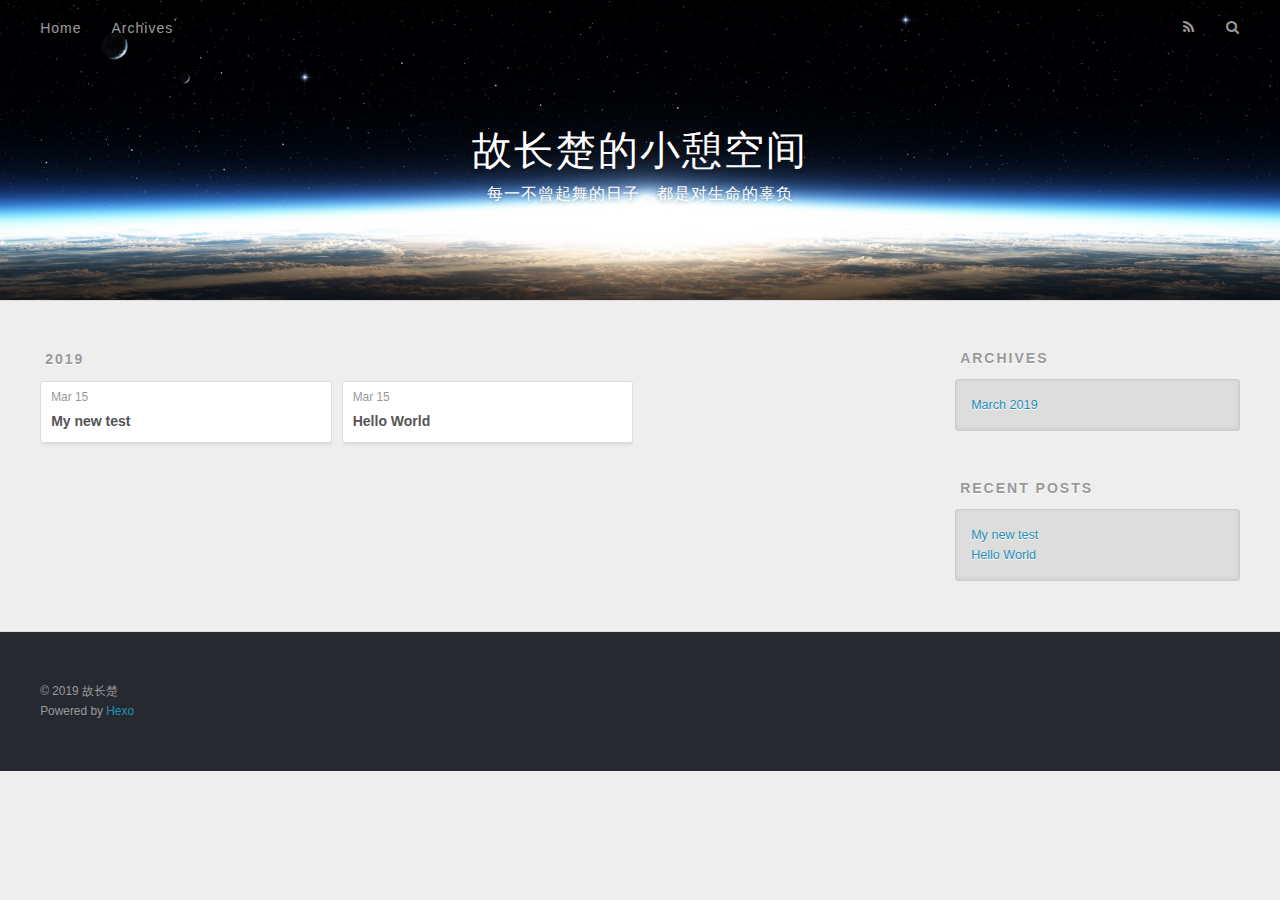
==== archives/index.html @ d53279ed "Site updated: 2019-03-15 10:27:36" ====
<!DOCTYPE html>
<html>
<head><meta name="generator" content="Hexo 3.8.0">
  <meta charset="utf-8">
  

  
  <title>Archives | 故长楚的小憩空间</title>
  <meta name="viewport" content="width=device-width, initial-scale=1, maximum-scale=1">
  <meta name="description" content="技术分享">
<meta name="keywords" content="WPF">
<meta property="og:type" content="website">
<meta property="og:title" content="故长楚的小憩空间">
<meta property="og:url" content="https://guchangchu.github.io/archives/index.html">
<meta property="og:site_name" content="故长楚的小憩空间">
<meta property="og:description" content="技术分享">
<meta property="og:locale" content="zh-Hans">
<meta name="twitter:card" content="summary">
<meta name="twitter:title" content="故长楚的小憩空间">
<meta name="twitter:description" content="技术分享">
  
    <link rel="alternate" href="/atom.xml" title="故长楚的小憩空间" type="application/atom+xml">
  
  
    <link rel="icon" href="/favicon.png">
  
  
    <link href="//fonts.googleapis.com/css?family=Source+Code+Pro" rel="stylesheet" type="text/css">
  
  <link rel="stylesheet" href="/css/style.css">
</head>
</html>
<body>
  <div id="container">
    <div id="wrap">
      <header id="header">
  <div id="banner"></div>
  <div id="header-outer" class="outer">
    <div id="header-title" class="inner">
      <h1 id="logo-wrap">
        <a href="/" id="logo">故长楚的小憩空间</a>
      </h1>
      
        <h2 id="subtitle-wrap">
          <a href="/" id="subtitle">每一不曾起舞的日子，都是对生命的辜负</a>
        </h2>
      
    </div>
    <div id="header-inner" class="inner">
      <nav id="main-nav">
        <a id="main-nav-toggle" class="nav-icon"></a>
        
          <a class="main-nav-link" href="/">Home</a>
        
          <a class="main-nav-link" href="/archives">Archives</a>
        
      </nav>
      <nav id="sub-nav">
        
          <a id="nav-rss-link" class="nav-icon" href="/atom.xml" title="RSS Feed"></a>
        
        <a id="nav-search-btn" class="nav-icon" title="Search"></a>
      </nav>
      <div id="search-form-wrap">
        <form action="//google.com/search" method="get" accept-charset="UTF-8" class="search-form"><input type="search" name="q" class="search-form-input" placeholder="Search"><button type="submit" class="search-form-submit">&#xF002;</button><input type="hidden" name="sitesearch" value="https://guchangchu.github.io"></form>
      </div>
    </div>
  </div>
</header>
      <div class="outer">
        <section id="main">
  
  
    
    
      
      
      <section class="archives-wrap">
        <div class="archive-year-wrap">
          <a href="/archives/2019" class="archive-year">2019</a>
        </div>
        <div class="archives">
    
    <article class="archive-article archive-type-post">
  <div class="archive-article-inner">
    <header class="archive-article-header">
      <a href="/2019/03/15/My-new-test/" class="archive-article-date">
  <time datetime="2019-03-15T08:45:38.000Z" itemprop="datePublished">Mar 15</time>
</a>
      
  
    <h1 itemprop="name">
      <a class="archive-article-title" href="/2019/03/15/My-new-test/">My new test</a>
    </h1>
  

    </header>
  </div>
</article>
  
    
    
    <article class="archive-article archive-type-post">
  <div class="archive-article-inner">
    <header class="archive-article-header">
      <a href="/2019/03/15/hello-world/" class="archive-article-date">
  <time datetime="2019-03-15T08:42:51.812Z" itemprop="datePublished">Mar 15</time>
</a>
      
  
    <h1 itemprop="name">
      <a class="archive-article-title" href="/2019/03/15/hello-world/">Hello World</a>
    </h1>
  

    </header>
  </div>
</article>
  
  
    </div></section>
  


</section>
        
          <aside id="sidebar">
  
    

  
    

  
    
  
    
  <div class="widget-wrap">
    <h3 class="widget-title">Archives</h3>
    <div class="widget">
      <ul class="archive-list"><li class="archive-list-item"><a class="archive-list-link" href="/archives/2019/03/">March 2019</a></li></ul>
    </div>
  </div>


  
    
  <div class="widget-wrap">
    <h3 class="widget-title">Recent Posts</h3>
    <div class="widget">
      <ul>
        
          <li>
            <a href="/2019/03/15/My-new-test/">My new test</a>
          </li>
        
          <li>
            <a href="/2019/03/15/hello-world/">Hello World</a>
          </li>
        
      </ul>
    </div>
  </div>

  
</aside>
        
      </div>
      <footer id="footer">
  
  <div class="outer">
    <div id="footer-info" class="inner">
      &copy; 2019 故长楚<br>
      Powered by <a href="http://hexo.io/" target="_blank">Hexo</a>
    </div>
  </div>
</footer>
    </div>
    <nav id="mobile-nav">
  
    <a href="/" class="mobile-nav-link">Home</a>
  
    <a href="/archives" class="mobile-nav-link">Archives</a>
  
</nav>
    

<script src="//ajax.googleapis.com/ajax/libs/jquery/2.0.3/jquery.min.js"></script>


  <link rel="stylesheet" href="/fancybox/jquery.fancybox.css">
  <script src="/fancybox/jquery.fancybox.pack.js"></script>


<script src="/js/script.js"></script>



  </div>
</body>
</html>
---- css/style.css ----
body {
  width: 100%;
}
body:before,
body:after {
  content: "";
  display: table;
}
body:after {
  clear: both;
}
html,
body,
div,
span,
applet,
object,
iframe,
h1,
h2,
h3,
h4,
h5,
h6,
p,
blockquote,
pre,
a,
abbr,
acronym,
address,
big,
cite,
code,
del,
dfn,
em,
img,
ins,
kbd,
q,
s,
samp,
small,
strike,
strong,
sub,
sup,
tt,
var,
dl,
dt,
dd,
ol,
ul,
li,
fieldset,
form,
label,
legend,
table,
caption,
tbody,
tfoot,
thead,
tr,
th,
td {
  margin: 0;
  padding: 0;
  border: 0;
  outline: 0;
  font-weight: inherit;
  font-style: inherit;
  font-family: inherit;
  font-size: 100%;
  vertical-align: baseline;
}
body {
  line-height: 1;
  color: #000;
  background: #fff;
}
ol,
ul {
  list-style: none;
}
table {
  border-collapse: separate;
  border-spacing: 0;
  vertical-align: middle;
}
caption,
th,
td {
  text-align: left;
  font-weight: normal;
  vertical-align: middle;
}
a img {
  border: none;
}
input,
button {
  margin: 0;
  padding: 0;
}
input::-moz-focus-inner,
button::-moz-focus-inner {
  border: 0;
  padding: 0;
}
@font-face {
  font-family: FontAwesome;
  font-style: normal;
  font-weight: normal;
  src: url("fonts/fontawesome-webfont.eot?v=#4.0.3");
  src: url("fonts/fontawesome-webfont.eot?#iefix&v=#4.0.3") format("embedded-opentype"), url("fonts/fontawesome-webfont.woff?v=#4.0.3") format("woff"), url("fonts/fontawesome-webfont.ttf?v=#4.0.3") format("truetype"), url("fonts/fontawesome-webfont.svg#fontawesomeregular?v=#4.0.3") format("svg");
}
html,
body,
#container {
  height: 100%;
}
body {
  background: #eee;
  font: 14px -apple-system, BlinkMacSystemFont, "Segoe UI", "Roboto", "Oxygen", "Ubuntu", "Cantarell", "Fira Sans", "Droid Sans", "Helvetica Neue", sans-serif;
  -webkit-text-size-adjust: 100%;
}
.outer {
  max-width: 1220px;
  margin: 0 auto;
  padding: 0 20px;
}
.outer:before,
.outer:after {
  content: "";
  display: table;
}
.outer:after {
  clear: both;
}
.inner {
  display: inline;
  float: left;
  width: 98.33333333333333%;
  margin: 0 0.833333333333333%;
}
.left,
.alignleft {
  float: left;
}
.right,
.alignright {
  float: right;
}
.clear {
  clear: both;
}
#container {
  position: relative;
}
.mobile-nav-on {
  overflow: hidden;
}
#wrap {
  height: 100%;
  width: 100%;
  position: absolute;
  top: 0;
  left: 0;
  -webkit-transition: 0.2s ease-out;
  -moz-transition: 0.2s ease-out;
  -ms-transition: 0.2s ease-out;
  transition: 0.2s ease-out;
  z-index: 1;
  background: #eee;
}
.mobile-nav-on #wrap {
  left: 280px;
}
@media screen and (min-width: 768px) {
  #main {
    display: inline;
    float: left;
    width: 73.33333333333333%;
    margin: 0 0.833333333333333%;
  }
}
.article-date,
.article-category-link,
.archive-year,
.widget-title {
  text-decoration: none;
  text-transform: uppercase;
  letter-spacing: 2px;
  color: #999;
  margin-bottom: 1em;
  margin-left: 5px;
  line-height: 1em;
  text-shadow: 0 1px #fff;
  font-weight: bold;
}
.article-inner,
.archive-article-inner {
  background: #fff;
  -webkit-box-shadow: 1px 2px 3px #ddd;
  box-shadow: 1px 2px 3px #ddd;
  border: 1px solid #ddd;
  border-radius: 3px;
}
.article-entry h1,
.widget h1 {
  font-size: 2em;
}
.article-entry h2,
.widget h2 {
  font-size: 1.5em;
}
.article-entry h3,
.widget h3 {
  font-size: 1.3em;
}
.article-entry h4,
.widget h4 {
  font-size: 1.2em;
}
.article-entry h5,
.widget h5 {
  font-size: 1em;
}
.article-entry h6,
.widget h6 {
  font-size: 1em;
  color: #999;
}
.article-entry hr,
.widget hr {
  border: 1px dashed #ddd;
}
.article-entry strong,
.widget strong {
  font-weight: bold;
}
.article-entry em,
.widget em,
.article-entry cite,
.widget cite {
  font-style: italic;
}
.article-entry sup,
.widget sup,
.article-entry sub,
.widget sub {
  font-size: 0.75em;
  line-height: 0;
  position: relative;
  vertical-align: baseline;
}
.article-entry sup,
.widget sup {
  top: -0.5em;
}
.article-entry sub,
.widget sub {
  bottom: -0.2em;
}
.article-entry small,
.widget small {
  font-size: 0.85em;
}
.article-entry acronym,
.widget acronym,
.article-entry abbr,
.widget abbr {
  border-bottom: 1px dotted;
}
.article-entry ul,
.widget ul,
.article-entry ol,
.widget ol,
.article-entry dl,
.widget dl {
  margin: 0 20px;
  line-height: 1.6em;
}
.article-entry ul ul,
.widget ul ul,
.article-entry ol ul,
.widget ol ul,
.article-entry ul ol,
.widget ul ol,
.article-entry ol ol,
.widget ol ol {
  margin-top: 0;
  margin-bottom: 0;
}
.article-entry ul,
.widget ul {
  list-style: disc;
}
.article-entry ol,
.widget ol {
  list-style: decimal;
}
.article-entry dt,
.widget dt {
  font-weight: bold;
}
#header {
  height: 300px;
  position: relative;
  border-bottom: 1px solid #ddd;
}
#header:before,
#header:after {
  content: "";
  position: absolute;
  left: 0;
  right: 0;
  height: 40px;
}
#header:before {
  top: 0;
  background: -webkit-linear-gradient(rgba(0,0,0,0.2), transparent);
  background: -moz-linear-gradient(rgba(0,0,0,0.2), transparent);
  background: -ms-linear-gradient(rgba(0,0,0,0.2), transparent);
  background: linear-gradient(rgba(0,0,0,0.2), transparent);
}
#header:after {
  bottom: 0;
  background: -webkit-linear-gradient(transparent, rgba(0,0,0,0.2));
  background: -moz-linear-gradient(transparent, rgba(0,0,0,0.2));
  background: -ms-linear-gradient(transparent, rgba(0,0,0,0.2));
  background: linear-gradient(transparent, rgba(0,0,0,0.2));
}
#header-outer {
  height: 100%;
  position: relative;
}
#header-inner {
  position: relative;
  overflow: hidden;
}
#banner {
  position: absolute;
  top: 0;
  left: 0;
  width: 100%;
  height: 100%;
  background: url("images/banner.jpg") center #000;
  -webkit-background-size: cover;
  -moz-background-size: cover;
  background-size: cover;
  z-index: -1;
}
#header-title {
  text-align: center;
  height: 40px;
  position: absolute;
  top: 50%;
  left: 0;
  margin-top: -20px;
}
#logo,
#subtitle {
  text-decoration: none;
  color: #fff;
  font-weight: 300;
  text-shadow: 0 1px 4px rgba(0,0,0,0.3);
}
#logo {
  font-size: 40px;
  line-height: 40px;
  letter-spacing: 2px;
}
#subtitle {
  font-size: 16px;
  line-height: 16px;
  letter-spacing: 1px;
}
#subtitle-wrap {
  margin-top: 16px;
}
#main-nav {
  float: left;
  margin-left: -15px;
}
.nav-icon,
.main-nav-link {
  float: left;
  color: #fff;
  opacity: 0.6;
  text-decoration: none;
  text-shadow: 0 1px rgba(0,0,0,0.2);
  -webkit-transition: opacity 0.2s;
  -moz-transition: opacity 0.2s;
  -ms-transition: opacity 0.2s;
  transition: opacity 0.2s;
  display: block;
  padding: 20px 15px;
}
.nav-icon:hover,
.main-nav-link:hover {
  opacity: 1;
}
.nav-icon {
  font-family: FontAwesome;
  text-align: center;
  font-size: 14px;
  width: 14px;
  height: 14px;
  padding: 20px 15px;
  position: relative;
  cursor: pointer;
}
.main-nav-link {
  font-weight: 300;
  letter-spacing: 1px;
}
@media screen and (max-width: 479px) {
  .main-nav-link {
    display: none;
  }
}
#main-nav-toggle {
  display: none;
}
#main-nav-toggle:before {
  content: "\f0c9";
}
@media screen and (max-width: 479px) {
  #main-nav-toggle {
    display: block;
  }
}
#sub-nav {
  float: right;
  margin-right: -15px;
}
#nav-rss-link:before {
  content: "\f09e";
}
#nav-search-btn:before {
  content: "\f002";
}
#search-form-wrap {
  position: absolute;
  top: 15px;
  width: 150px;
  height: 30px;
  right: -150px;
  opacity: 0;
  -webkit-transition: 0.2s ease-out;
  -moz-transition: 0.2s ease-out;
  -ms-transition: 0.2s ease-out;
  transition: 0.2s ease-out;
}
#search-form-wrap.on {
  opacity: 1;
  right: 0;
}
@media screen and (max-width: 479px) {
  #search-form-wrap {
    width: 100%;
    right: -100%;
  }
}
.search-form {
  position: absolute;
  top: 0;
  left: 0;
  right: 0;
  background: #fff;
  padding: 5px 15px;
  border-radius: 15px;
  -webkit-box-shadow: 0 0 10px rgba(0,0,0,0.3);
  box-shadow: 0 0 10px rgba(0,0,0,0.3);
}
.search-form-input {
  border: none;
  background: none;
  color: #555;
  width: 100%;
  font: 13px -apple-system, BlinkMacSystemFont, "Segoe UI", "Roboto", "Oxygen", "Ubuntu", "Cantarell", "Fira Sans", "Droid Sans", "Helvetica Neue", sans-serif;
  outline: none;
}
.search-form-input::-webkit-search-results-decoration,
.search-form-input::-webkit-search-cancel-button {
  -webkit-appearance: none;
}
.search-form-submit {
  position: absolute;
  top: 50%;
  right: 10px;
  margin-top: -7px;
  font: 13px FontAwesome;
  border: none;
  background: none;
  color: #bbb;
  cursor: pointer;
}
.search-form-submit:hover,
.search-form-submit:focus {
  color: #777;
}
.article {
  margin: 50px 0;
}
.article-inner {
  overflow: hidden;
}
.article-meta:before,
.article-meta:after {
  content: "";
  display: table;
}
.article-meta:after {
  clear: both;
}
.article-date {
  float: left;
}
.article-category {
  float: left;
  line-height: 1em;
  color: #ccc;
  text-shadow: 0 1px #fff;
  margin-left: 8px;
}
.article-category:before {
  content: "\2022";
}
.article-category-link {
  margin: 0 12px 1em;
}
.article-header {
  padding: 20px 20px 0;
}
.article-title {
  text-decoration: none;
  font-size: 2em;
  font-weight: bold;
  color: #555;
  line-height: 1.1em;
  -webkit-transition: color 0.2s;
  -moz-transition: color 0.2s;
  -ms-transition: color 0.2s;
  transition: color 0.2s;
}
a.article-title:hover {
  color: #258fb8;
}
.article-entry {
  color: #555;
  padding: 0 20px;
}
.article-entry:before,
.article-entry:after {
  content: "";
  display: table;
}
.article-entry:after {
  clear: both;
}
.article-entry p,
.article-entry table {
  line-height: 1.6em;
  margin: 1.6em 0;
}
.article-entry h1,
.article-entry h2,
.article-entry h3,
.article-entry h4,
.article-entry h5,
.article-entry h6 {
  font-weight: bold;
}
.article-entry h1,
.article-entry h2,
.article-entry h3,
.article-entry h4,
.article-entry h5,
.article-entry h6 {
  line-height: 1.1em;
  margin: 1.1em 0;
}
.article-entry a {
  color: #258fb8;
  text-decoration: none;
}
.article-entry a:hover {
  text-decoration: underline;
}
.article-entry ul,
.article-entry ol,
.article-entry dl {
  margin-top: 1.6em;
  margin-bottom: 1.6em;
}
.article-entry img,
.article-entry video {
  max-width: 100%;
  height: auto;
  display: block;
  margin: auto;
}
.article-entry iframe {
  border: none;
}
.article-entry table {
  width: 100%;
  border-collapse: collapse;
  border-spacing: 0;
}
.article-entry th {
  font-weight: bold;
  border-bottom: 3px solid #ddd;
  padding-bottom: 0.5em;
}
.article-entry td {
  border-bottom: 1px solid #ddd;
  padding: 10px 0;
}
.article-entry blockquote {
  font-family: Georgia, "Times New Roman", serif;
  font-size: 1.4em;
  margin: 1.6em 20px;
  text-align: center;
}
.article-entry blockquote footer {
  font-size: 14px;
  margin: 1.6em 0;
  font-family: -apple-system, BlinkMacSystemFont, "Segoe UI", "Roboto", "Oxygen", "Ubuntu", "Cantarell", "Fira Sans", "Droid Sans", "Helvetica Neue", sans-serif;
}
.article-entry blockquote footer cite:before {
  content: "—";
  padding: 0 0.5em;
}
.article-entry .pullquote {
  text-align: left;
  width: 45%;
  margin: 0;
}
.article-entry .pullquote.left {
  margin-left: 0.5em;
  margin-right: 1em;
}
.article-entry .pullquote.right {
  margin-right: 0.5em;
  margin-left: 1em;
}
.article-entry .caption {
  color: #999;
  display: block;
  font-size: 0.9em;
  margin-top: 0.5em;
  position: relative;
  text-align: center;
}
.article-entry .video-container {
  position: relative;
  padding-top: 56.25%;
  height: 0;
  overflow: hidden;
}
.article-entry .video-container iframe,
.article-entry .video-container object,
.article-entry .video-container embed {
  position: absolute;
  top: 0;
  left: 0;
  width: 100%;
  height: 100%;
  margin-top: 0;
}
.article-more-link a {
  display: inline-block;
  line-height: 1em;
  padding: 6px 15px;
  border-radius: 15px;
  background: #eee;
  color: #999;
  text-shadow: 0 1px #fff;
  text-decoration: none;
}
.article-more-link a:hover {
  background: #258fb8;
  color: #fff;
  text-decoration: none;
  text-shadow: 0 1px #1e7293;
}
.article-footer {
  font-size: 0.85em;
  line-height: 1.6em;
  border-top: 1px solid #ddd;
  padding-top: 1.6em;
  margin: 0 20px 20px;
}
.article-footer:before,
.article-footer:after {
  content: "";
  display: table;
}
.article-footer:after {
  clear: both;
}
.article-footer a {
  color: #999;
  text-decoration: none;
}
.article-footer a:hover {
  color: #555;
}
.article-tag-list-item {
  float: left;
  margin-right: 10px;
}
.article-tag-list-link:before {
  content: "#";
}
.article-comment-link {
  float: right;
}
.article-comment-link:before {
  content: "\f075";
  font-family: FontAwesome;
  padding-right: 8px;
}
.article-share-link {
  cursor: pointer;
  float: right;
  margin-left: 20px;
}
.article-share-link:before {
  content: "\f064";
  font-family: FontAwesome;
  padding-right: 6px;
}
#article-nav {
  position: relative;
}
#article-nav:before,
#article-nav:after {
  content: "";
  display: table;
}
#article-nav:after {
  clear: both;
}
@media screen and (min-width: 768px) {
  #article-nav {
    margin: 50px 0;
  }
  #article-nav:before {
    width: 8px;
    height: 8px;
    position: absolute;
    top: 50%;
    left: 50%;
    margin-top: -4px;
    margin-left: -4px;
    content: "";
    border-radius: 50%;
    background: #ddd;
    -webkit-box-shadow: 0 1px 2px #fff;
    box-shadow: 0 1px 2px #fff;
  }
}
.article-nav-link-wrap {
  text-decoration: none;
  text-shadow: 0 1px #fff;
  color: #999;
  -webkit-box-sizing: border-box;
  -moz-box-sizing: border-box;
  box-sizing: border-box;
  margin-top: 50px;
  text-align: center;
  display: block;
}
.article-nav-link-wrap:hover {
  color: #555;
}
@media screen and (min-width: 768px) {
  .article-nav-link-wrap {
    width: 50%;
    margin-top: 0;
  }
}
@media screen and (min-width: 768px) {
  #article-nav-newer {
    float: left;
    text-align: right;
    padding-right: 20px;
  }
}
@media screen and (min-width: 768px) {
  #article-nav-older {
    float: right;
    text-align: left;
    padding-left: 20px;
  }
}
.article-nav-caption {
  text-transform: uppercase;
  letter-spacing: 2px;
  color: #ddd;
  line-height: 1em;
  font-weight: bold;
}
#article-nav-newer .article-nav-caption {
  margin-right: -2px;
}
.article-nav-title {
  font-size: 0.85em;
  line-height: 1.6em;
  margin-top: 0.5em;
}
.article-share-box {
  position: absolute;
  display: none;
  background: #fff;
  -webkit-box-shadow: 1px 2px 10px rgba(0,0,0,0.2);
  box-shadow: 1px 2px 10px rgba(0,0,0,0.2);
  border-radius: 3px;
  margin-left: -145px;
  overflow: hidden;
  z-index: 1;
}
.article-share-box.on {
  display: block;
}
.article-share-input {
  width: 100%;
  background: none;
  -webkit-box-sizing: border-box;
  -moz-box-sizing: border-box;
  box-sizing: border-box;
  font: 14px -apple-system, BlinkMacSystemFont, "Segoe UI", "Roboto", "Oxygen", "Ubuntu", "Cantarell", "Fira Sans", "Droid Sans", "Helvetica Neue", sans-serif;
  padding: 0 15px;
  color: #555;
  outline: none;
  border: 1px solid #ddd;
  border-radius: 3px 3px 0 0;
  height: 36px;
  line-height: 36px;
}
.article-share-links {
  background: #eee;
}
.article-share-links:before,
.article-share-links:after {
  content: "";
  display: table;
}
.article-share-links:after {
  clear: both;
}
.article-share-twitter,
.article-share-facebook,
.article-share-pinterest,
.article-share-google {
  width: 50px;
  height: 36px;
  display: block;
  float: left;
  position: relative;
  color: #999;
  text-shadow: 0 1px #fff;
}
.article-share-twitter:before,
.article-share-facebook:before,
.article-share-pinterest:before,
.article-share-google:before {
  font-size: 20px;
  font-family: FontAwesome;
  width: 20px;
  height: 20px;
  position: absolute;
  top: 50%;
  left: 50%;
  margin-top: -10px;
  margin-left: -10px;
  text-align: center;
}
.article-share-twitter:hover,
.article-share-facebook:hover,
.article-share-pinterest:hover,
.article-share-google:hover {
  color: #fff;
}
.article-share-twitter:before {
  content: "\f099";
}
.article-share-twitter:hover {
  background: #00aced;
  text-shadow: 0 1px #008abe;
}
.article-share-facebook:before {
  content: "\f09a";
}
.article-share-facebook:hover {
  background: #3b5998;
  text-shadow: 0 1px #2f477a;
}
.article-share-pinterest:before {
  content: "\f0d2";
}
.article-share-pinterest:hover {
  background: #cb2027;
  text-shadow: 0 1px #a21a1f;
}
.article-share-google:before {
  content: "\f0d5";
}
.article-share-google:hover {
  background: #dd4b39;
  text-shadow: 0 1px #be3221;
}
.article-gallery {
  background: #000;
  position: relative;
}
.article-gallery-photos {
  position: relative;
  overflow: hidden;
}
.article-gallery-img {
  display: none;
  max-width: 100%;
}
.article-gallery-img:first-child {
  display: block;
}
.article-gallery-img.loaded {
  position: absolute;
  display: block;
}
.article-gallery-img img {
  display: block;
  max-width: 100%;
  margin: 0 auto;
}
#comments {
  background: #fff;
  -webkit-box-shadow: 1px 2px 3px #ddd;
  box-shadow: 1px 2px 3px #ddd;
  padding: 20px;
  border: 1px solid #ddd;
  border-radius: 3px;
  margin: 50px 0;
}
#comments a {
  color: #258fb8;
}
.archives-wrap {
  margin: 50px 0;
}
.archives:before,
.archives:after {
  content: "";
  display: table;
}
.archives:after {
  clear: both;
}
.archive-year-wrap {
  margin-bottom: 1em;
}
.archives {
  -webkit-column-gap: 10px;
  -moz-column-gap: 10px;
  column-gap: 10px;
}
@media screen and (min-width: 480px) and (max-width: 767px) {
  .archives {
    -webkit-column-count: 2;
    -moz-column-count: 2;
    column-count: 2;
  }
}
@media screen and (min-width: 768px) {
  .archives {
    -webkit-column-count: 3;
    -moz-column-count: 3;
    column-count: 3;
  }
}
.archive-article {
  -webkit-column-break-inside: avoid;
  page-break-inside: avoid;
  overflow: hidden;
  break-inside: avoid-column;
}
.archive-article-inner {
  padding: 10px;
  margin-bottom: 15px;
}
.archive-article-title {
  text-decoration: none;
  font-weight: bold;
  color: #555;
  -webkit-transition: color 0.2s;
  -moz-transition: color 0.2s;
  -ms-transition: color 0.2s;
  transition: color 0.2s;
  line-height: 1.6em;
}
.archive-article-title:hover {
  color: #258fb8;
}
.archive-article-footer {
  margin-top: 1em;
}
.archive-article-date {
  color: #999;
  text-decoration: none;
  font-size: 0.85em;
  line-height: 1em;
  margin-bottom: 0.5em;
  display: block;
}
#page-nav {
  margin: 50px auto;
  background: #fff;
  -webkit-box-shadow: 1px 2px 3px #ddd;
  box-shadow: 1px 2px 3px #ddd;
  border: 1px solid #ddd;
  border-radius: 3px;
  text-align: center;
  color: #999;
  overflow: hidden;
}
#page-nav:before,
#page-nav:after {
  content: "";
  display: table;
}
#page-nav:after {
  clear: both;
}
#page-nav a,
#page-nav span {
  padding: 10px 20px;
  line-height: 1;
  height: 2ex;
}
#page-nav a {
  color: #999;
  text-decoration: none;
}
#page-nav a:hover {
  background: #999;
  color: #fff;
}
#page-nav .prev {
  float: left;
}
#page-nav .next {
  float: right;
}
#page-nav .page-number {
  display: inline-block;
}
@media screen and (max-width: 479px) {
  #page-nav .page-number {
    display: none;
  }
}
#page-nav .current {
  color: #555;
  font-weight: bold;
}
#page-nav .space {
  color: #ddd;
}
#footer {
  background: #262a30;
  padding: 50px 0;
  border-top: 1px solid #ddd;
  color: #999;
}
#footer a {
  color: #258fb8;
  text-decoration: none;
}
#footer a:hover {
  text-decoration: underline;
}
#footer-info {
  line-height: 1.6em;
  font-size: 0.85em;
}
.article-entry pre,
.article-entry .highlight {
  background: #2d2d2d;
  margin: 0 -20px;
  padding: 15px 20px;
  border-style: solid;
  border-color: #ddd;
  border-width: 1px 0;
  overflow: auto;
  color: #ccc;
  line-height: 22.400000000000002px;
}
.article-entry .highlight .gutter pre,
.article-entry .gist .gist-file .gist-data .line-numbers {
  color: #666;
  font-size: 0.85em;
}
.article-entry pre,
.article-entry code {
  font-family: "Source Code Pro", Consolas, Monaco, Menlo, Consolas, monospace;
}
.article-entry code {
  background: #eee;
  text-shadow: 0 1px #fff;
  padding: 0 0.3em;
}
.article-entry pre code {
  background: none;
  text-shadow: none;
  padding: 0;
}
.article-entry .highlight pre {
  border: none;
  margin: 0;
  padding: 0;
}
.article-entry .highlight table {
  margin: 0;
  width: auto;
}
.article-entry .highlight td {
  border: none;
  padding: 0;
}
.article-entry .highlight figcaption {
  font-size: 0.85em;
  color: #999;
  line-height: 1em;
  margin-bottom: 1em;
}
.article-entry .highlight figcaption:before,
.article-entry .highlight figcaption:after {
  content: "";
  display: table;
}
.article-entry .highlight figcaption:after {
  clear: both;
}
.article-entry .highlight figcaption a {
  float: right;
}
.article-entry .highlight .gutter pre {
  text-align: right;
  padding-right: 20px;
}
.article-entry .highlight .line {
  height: 22.400000000000002px;
}
.article-entry .highlight .line.marked {
  background: #515151;
}
.article-entry .gist {
  margin: 0 -20px;
  border-style: solid;
  border-color: #ddd;
  border-width: 1px 0;
  background: #2d2d2d;
  padding: 15px 20px 15px 0;
}
.article-entry .gist .gist-file {
  border: none;
  font-family: "Source Code Pro", Consolas, Monaco, Menlo, Consolas, monospace;
  margin: 0;
}
.article-entry .gist .gist-file .gist-data {
  background: none;
  border: none;
}
.article-entry .gist .gist-file .gist-data .line-numbers {
  background: none;
  border: none;
  padding: 0 20px 0 0;
}
.article-entry .gist .gist-file .gist-data .line-data {
  padding: 0 !important;
}
.article-entry .gist .gist-file .highlight {
  margin: 0;
  padding: 0;
  border: none;
}
.article-entry .gist .gist-file .gist-meta {
  background: #2d2d2d;
  color: #999;
  font: 0.85em -apple-system, BlinkMacSystemFont, "Segoe UI", "Roboto", "Oxygen", "Ubuntu", "Cantarell", "Fira Sans", "Droid Sans", "Helvetica Neue", sans-serif;
  text-shadow: 0 0;
  padding: 0;
  margin-top: 1em;
  margin-left: 20px;
}
.article-entry .gist .gist-file .gist-meta a {
  color: #258fb8;
  font-weight: normal;
}
.article-entry .gist .gist-file .gist-meta a:hover {
  text-decoration: underline;
}
pre .comment,
pre .title {
  color: #999;
}
pre .variable,
pre .attribute,
pre .tag,
pre .regexp,
pre .ruby .constant,
pre .xml .tag .title,
pre .xml .pi,
pre .xml .doctype,
pre .html .doctype,
pre .css .id,
pre .css .class,
pre .css .pseudo {
  color: #f2777a;
}
pre .number,
pre .preprocessor,
pre .built_in,
pre .literal,
pre .params,
pre .constant {
  color: #f99157;
}
pre .class,
pre .ruby .class .title,
pre .css .rules .attribute {
  color: #9c9;
}
pre .string,
pre .value,
pre .inheritance,
pre .header,
pre .ruby .symbol,
pre .xml .cdata {
  color: #9c9;
}
pre .css .hexcolor {
  color: #6cc;
}
pre .function,
pre .python .decorator,
pre .python .title,
pre .ruby .function .title,
pre .ruby .title .keyword,
pre .perl .sub,
pre .javascript .title,
pre .coffeescript .title {
  color: #69c;
}
pre .keyword,
pre .javascript .function {
  color: #c9c;
}
@media screen and (max-width: 479px) {
  #mobile-nav {
    position: absolute;
    top: 0;
    left: 0;
    width: 280px;
    height: 100%;
    background: #191919;
    border-right: 1px solid #fff;
  }
}
@media screen and (max-width: 479px) {
  .mobile-nav-link {
    display: block;
    color: #999;
    text-decoration: none;
    padding: 15px 20px;
    font-weight: bold;
  }
  .mobile-nav-link:hover {
    color: #fff;
  }
}
@media screen and (min-width: 768px) {
  #sidebar {
    display: inline;
    float: left;
    width: 23.333333333333332%;
    margin: 0 0.833333333333333%;
  }
}
.widget-wrap {
  margin: 50px 0;
}
.widget {
  color: #777;
  text-shadow: 0 1px #fff;
  background: #ddd;
  -webkit-box-shadow: 0 -1px 4px #ccc inset;
  box-shadow: 0 -1px 4px #ccc inset;
  border: 1px solid #ccc;
  padding: 15px;
  border-radius: 3px;
}
.widget a {
  color: #258fb8;
  text-decoration: none;
}
.widget a:hover {
  text-decoration: underline;
}
.widget ul ul,
.widget ol ul,
.widget dl ul,
.widget ul ol,
.widget ol ol,
.widget dl ol,
.widget ul dl,
.widget ol dl,
.widget dl dl {
  margin-left: 15px;
  list-style: disc;
}
.widget {
  line-height: 1.6em;
  word-wrap: break-word;
  font-size: 0.9em;
}
.widget ul,
.widget ol {
  list-style: none;
  margin: 0;
}
.widget ul ul,
.widget ol ul,
.widget ul ol,
.widget ol ol {
  margin: 0 20px;
}
.widget ul ul,
.widget ol ul {
  list-style: disc;
}
.widget ul ol,
.widget ol ol {
  list-style: decimal;
}
.category-list-count,
.tag-list-count,
.archive-list-count {
  padding-left: 5px;
  color: #999;
  font-size: 0.85em;
}
.category-list-count:before,
.tag-list-count:before,
.archive-list-count:before {
  content: "(";
}
.category-list-count:after,
.tag-list-count:after,
.archive-list-count:after {
  content: ")";
}
.tagcloud a {
  margin-right: 5px;
  display: inline-block;
}
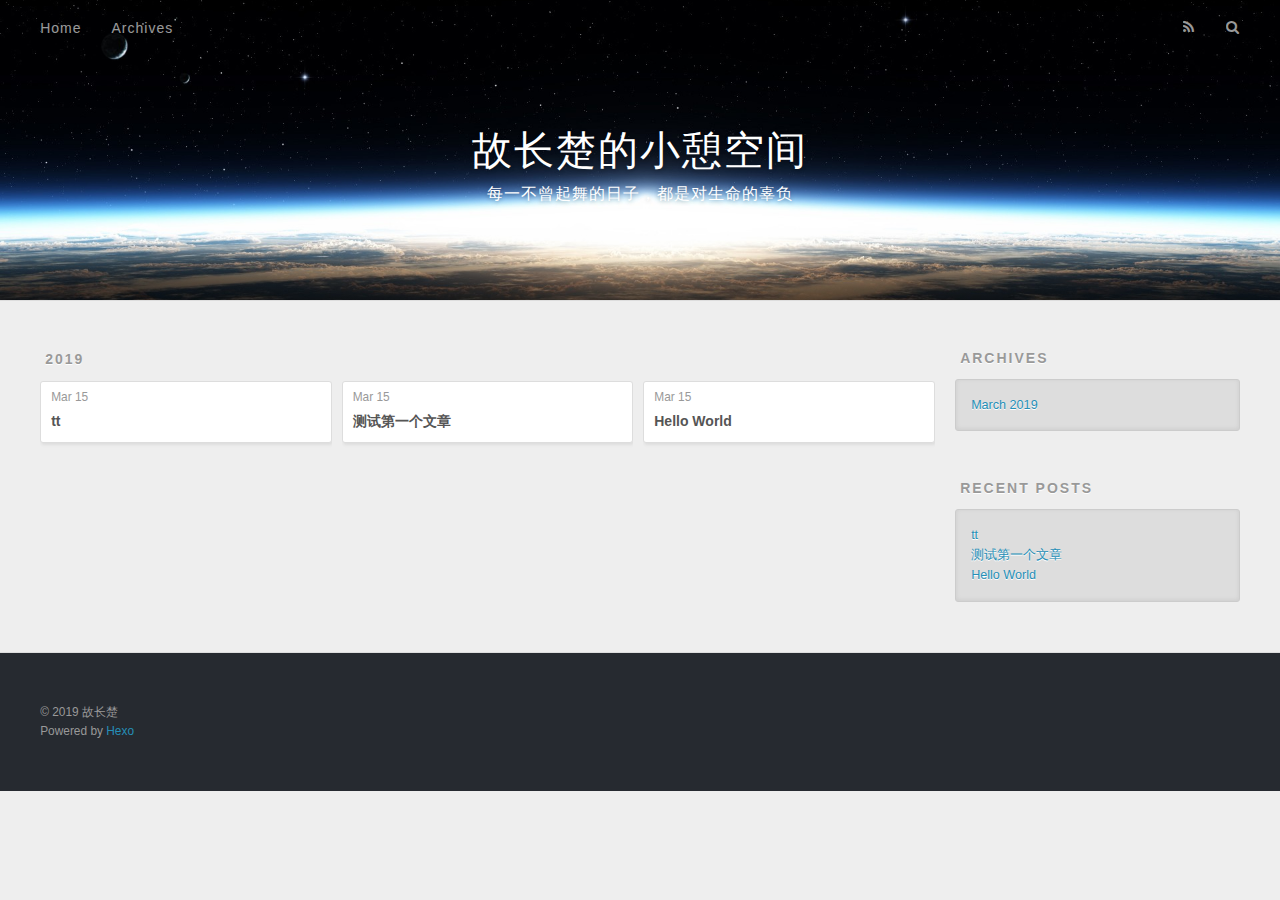
==== commit bdabd6eb: "Site updated: 2019-03-15 11:48:11" ====
--- a/archives/index.html
+++ b/archives/index.html
@@ -84,13 +84,32 @@
     <article class="archive-article archive-type-post">
   <div class="archive-article-inner">
     <header class="archive-article-header">
-      <a href="/2019/03/15/My-new-test/" class="archive-article-date">
-  <time datetime="2019-03-15T08:45:38.000Z" itemprop="datePublished">Mar 15</time>
+      <a href="/2019/03/15/tt/" class="archive-article-date">
+  <time datetime="2019-03-15T10:47:53.000Z" itemprop="datePublished">Mar 15</time>
 </a>
       
   
     <h1 itemprop="name">
-      <a class="archive-article-title" href="/2019/03/15/My-new-test/">My new test</a>
+      <a class="archive-article-title" href="/2019/03/15/tt/">tt</a>
+    </h1>
+  
+
+    </header>
+  </div>
+</article>
+  
+    
+    
+    <article class="archive-article archive-type-post">
+  <div class="archive-article-inner">
+    <header class="archive-article-header">
+      <a href="/2019/03/15/测试第一个文章/" class="archive-article-date">
+  <time datetime="2019-03-15T09:31:41.000Z" itemprop="datePublished">Mar 15</time>
+</a>
+      
+  
+    <h1 itemprop="name">
+      <a class="archive-article-title" href="/2019/03/15/测试第一个文章/">测试第一个文章</a>
     </h1>
   
 
@@ -151,7 +170,11 @@
       <ul>
         
           <li>
-            <a href="/2019/03/15/My-new-test/">My new test</a>
+            <a href="/2019/03/15/tt/">tt</a>
+          </li>
+        
+          <li>
+            <a href="/2019/03/15/测试第一个文章/">测试第一个文章</a>
           </li>
         
           <li>
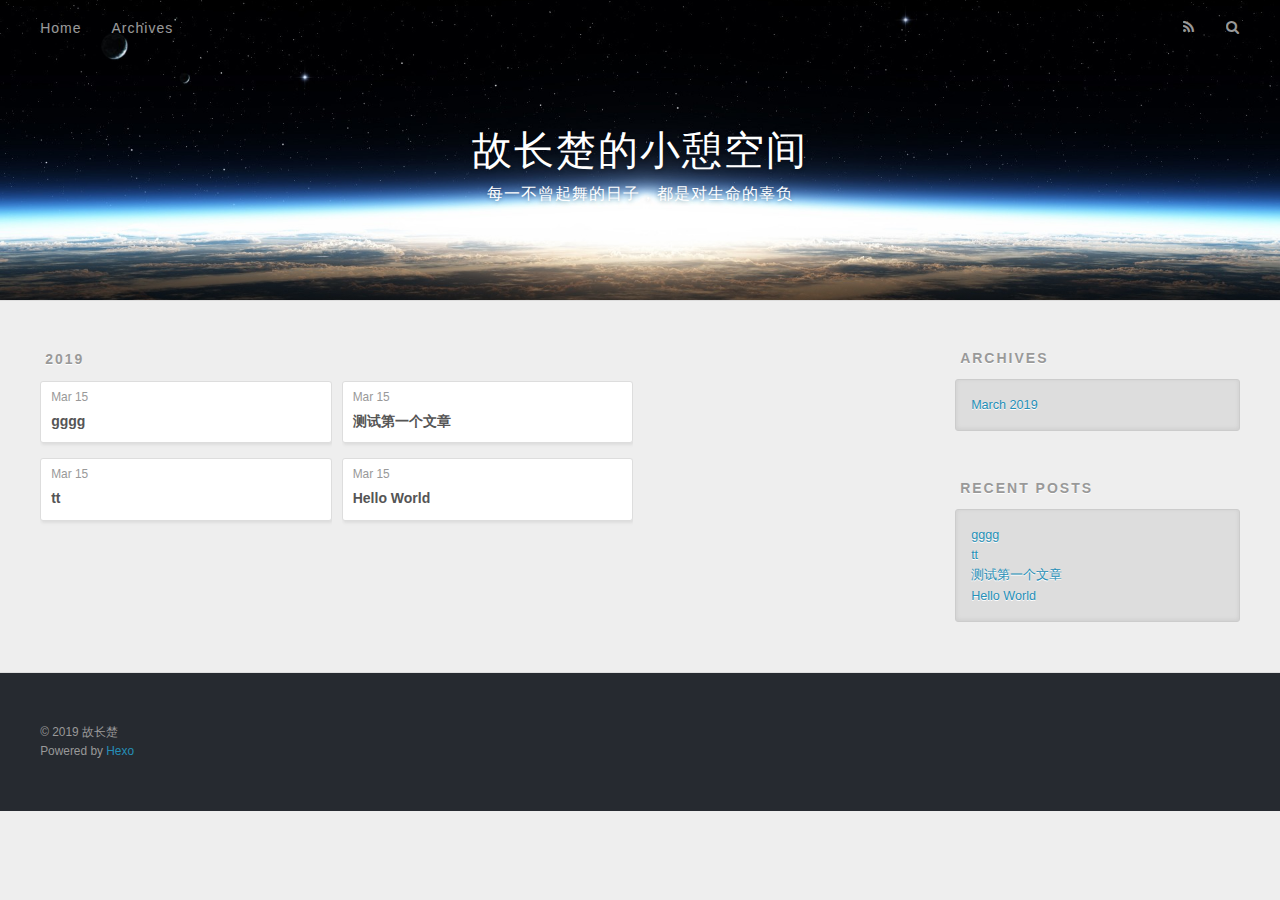
==== commit 849a125c: "Site updated: 2019-03-15 12:02:10" ====
--- a/archives/index.html
+++ b/archives/index.html
@@ -84,6 +84,25 @@
     <article class="archive-article archive-type-post">
   <div class="archive-article-inner">
     <header class="archive-article-header">
+      <a href="/2019/03/15/gggg/" class="archive-article-date">
+  <time datetime="2019-03-15T10:58:03.000Z" itemprop="datePublished">Mar 15</time>
+</a>
+      
+  
+    <h1 itemprop="name">
+      <a class="archive-article-title" href="/2019/03/15/gggg/">gggg</a>
+    </h1>
+  
+
+    </header>
+  </div>
+</article>
+  
+    
+    
+    <article class="archive-article archive-type-post">
+  <div class="archive-article-inner">
+    <header class="archive-article-header">
       <a href="/2019/03/15/tt/" class="archive-article-date">
   <time datetime="2019-03-15T10:47:53.000Z" itemprop="datePublished">Mar 15</time>
 </a>
@@ -170,6 +189,10 @@
       <ul>
         
           <li>
+            <a href="/2019/03/15/gggg/">gggg</a>
+          </li>
+        
+          <li>
             <a href="/2019/03/15/tt/">tt</a>
           </li>
         
